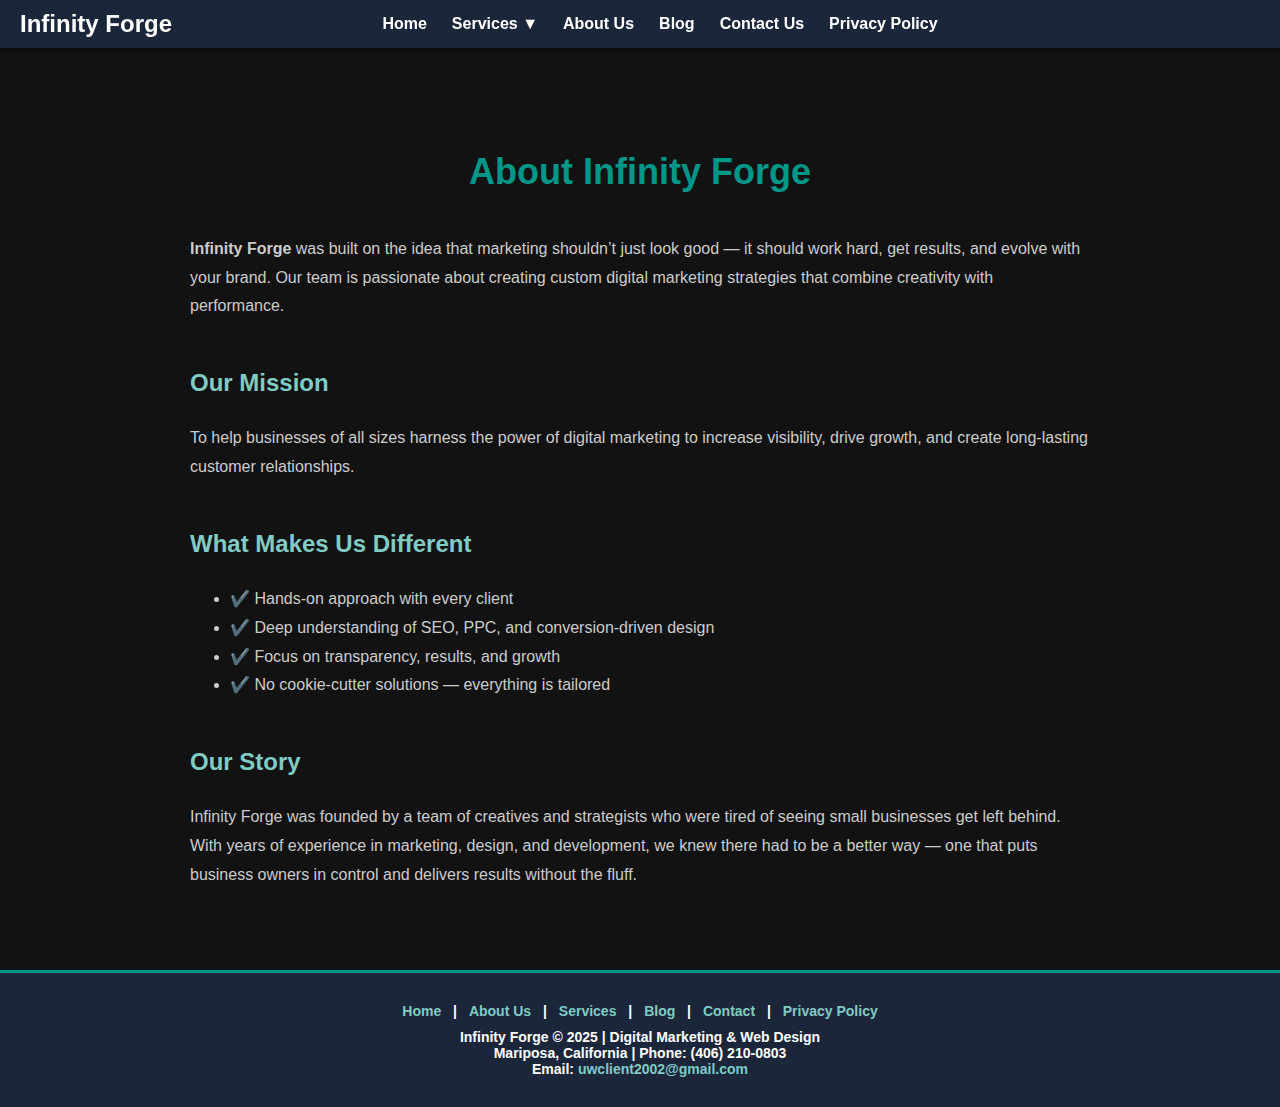
==== about.html @ 3f464b51 "Create about.html" ====
<!DOCTYPE html>
<html lang="en">
<head>
    <meta charset="UTF-8">
    <title>About Us - Infinity Forge</title>
    <meta name="viewport" content="width=device-width, initial-scale=1.0">
    <meta name="description" content="Learn more about Infinity Forge — our mission, values, and what drives us to deliver cutting-edge digital marketing solutions.">
    <link rel="stylesheet" href="styles.css">
    <style>
        .about-container {
            max-width: 900px;
            margin: 140px auto 80px;
            padding: 0 20px;
            line-height: 1.8;
            color: #CCCCCC;
        }

        .about-container h1 {
            color: #009688;
            font-size: 36px;
            text-align: center;
            margin-bottom: 30px;
        }

        .about-container h2 {
            color: #80CBC4;
            margin-top: 40px;
        }

        .footer {
            background-color: #1B263B;
            color: #FFFFFF;
            text-align: center;
            padding: 30px 20px;
            font-size: 14px;
            border-top: 3px solid #009688;
        }

        .footer a {
            color: #80CBC4;
            text-decoration: none;
        }

        .footer a:hover {
            text-decoration: underline;
            color: #CCCCCC;
        }

        .footer .footer-links {
            margin-bottom: 10px;
        }

        .footer .footer-links a {
            margin: 0 8px;
        }
    </style>
</head>
<body>

    <!-- ✅ NAVIGATION MENU -->
    <nav class="navbar">
        <div class="logo">Infinity Forge</div>
        <button class="menu-toggle" onclick="toggleMenu()">☰</button>
        <ul class="nav-links">
            <li><a href="index.html">Home</a></li>
            <li class="dropdown">
                <a href="#">Services ▼</a>
                <ul class="dropdown-content">
                    <li><a href="#">Marketing Troubleshooting & Repair</a></li>
                    <li><a href="#">SEO Optimization</a></li>
                    <li><a href="#">PPC Advertising</a></li>
                    <li><a href="#">Website Design</a></li>
                </ul>
            </li>
            <li><a href="about.html">About Us</a></li>
            <li><a href="blog.html">Blog</a></li>
            <li><a href="contact.html">Contact Us</a></li>
            <li><a href="privacy.html">Privacy Policy</a></li>
        </ul>
    </nav>

    <!-- ✅ ABOUT CONTENT -->
    <div class="about-container">
        <h1>About Infinity Forge</h1>

        <p><strong>Infinity Forge</strong> was built on the idea that marketing shouldn’t just look good — it should work hard, get results, and evolve with your brand. Our team is passionate about creating custom digital marketing strategies that combine creativity with performance.</p>

        <h2>Our Mission</h2>
        <p>To help businesses of all sizes harness the power of digital marketing to increase visibility, drive growth, and create long-lasting customer relationships.</p>

        <h2>What Makes Us Different</h2>
        <ul>
            <li>✔️ Hands-on approach with every client</li>
            <li>✔️ Deep understanding of SEO, PPC, and conversion-driven design</li>
            <li>✔️ Focus on transparency, results, and growth</li>
            <li>✔️ No cookie-cutter solutions — everything is tailored</li>
        </ul>

        <h2>Our Story</h2>
        <p>Infinity Forge was founded by a team of creatives and strategists who were tired of seeing small businesses get left behind. With years of experience in marketing, design, and development, we knew there had to be a better way — one that puts business owners in control and delivers results without the fluff.</p>
    </div>

    <!-- ✅ FOOTER -->
    <div class="footer">
        <div class="footer-links">
            <a href="index.html">Home</a> |
            <a href="about.html">About Us</a> |
            <a href="#">Services</a> |
            <a href="blog.html">Blog</a> |
            <a href="contact.html">Contact</a> |
            <a href="privacy.html">Privacy Policy</a>
        </div>
        <div>
            <strong>Infinity Forge</strong> © 2025 | Digital Marketing & Web Design<br>
            Mariposa, California | Phone: (406) 210-0803<br>
            Email: <a href="mailto:uwclient2002@gmail.com">uwclient2002@gmail.com</a>
        </div>
    </div>

    <script src="scripts.js"></script>
</body>
</html>
---- styles.css ----
/* ✅ GLOBAL STYLES */
body {
    font-family: Arial, sans-serif;
    margin: 0;
    padding: 0;
    background-color: #121212;
    color: #FFFFFF;
    overflow-x: hidden;
    scroll-behavior: smooth;
}

/* ✅ NAVIGATION MENU */
.navbar {
    display: flex;
    justify-content: center;
    align-items: center;
    padding: 15px 20px;
    background-color: #1B263B;
    color: white;
    position: fixed;
    top: 0;
    width: 100%;
    z-index: 1000;
    box-shadow: 0px 4px 6px rgba(0, 0, 0, 0.2);
}

.logo {
    font-size: 24px;
    font-weight: bold;
    position: absolute;
    left: 20px;
}

.menu-toggle {
    display: none;
    font-size: 30px;
    cursor: pointer;
    color: white;
    background: none;
    border: none;
    position: absolute;
    right: 20px;
}

.nav-links {
    list-style: none;
    display: flex;
    gap: 25px;
    margin: 0;
    padding: 0;
}

.nav-links li {
    position: relative;
}

.nav-links a {
    color: white;
    text-decoration: none;
    font-size: 16px;
    font-weight: bold;
    transition: color 0.3s ease-in-out;
}

.nav-links a:hover {
    color: #009688;
}

.dropdown-content {
    display: none;
    position: absolute;
    background-color: #1B263B;
    min-width: 220px;
    border-radius: 5px;
    z-index: 1000;
    list-style: none;
    padding: 10px 0;
}

.dropdown:hover .dropdown-content {
    display: block;
}

.dropdown-content li {
    padding: 5px 10px;
}

.dropdown-content li a {
    display: block;
    color: white;
    text-decoration: none;
    font-size: 15px;
    transition: background-color 0.2s;
}

.dropdown-content li a:hover {
    background-color: #009688;
}

/* ✅ HERO SECTION */
.hero {
    position: relative;
    text-align: center;
    padding: 100px 20px;
    color: #FFFFFF;
    margin-top: 60px;
}

.hero::before {
    content: "";
    position: absolute;
    top: 0;
    left: 0;
    width: 100%;
    height: 100%;
    background: url('images/digital-marketing-dashboard-hero.webp') no-repeat center center/cover;
    filter: brightness(70%) contrast(90%);
    z-index: -1;
}

.hero h1 {
    font-size: 42px;
    font-weight: bold;
}

.cta-button {
    display: inline-block;
    padding: 10px 20px;
    background-color: #009688;
    color: #FFFFFF;
    text-decoration: none;
    border-radius: 5px;
    margin-top: 20px;
}

/* ✅ SERVICES SECTION */
.services {
    text-align: center;
    padding: 50px 20px;
    background-color: #121212;
}

.services h2 {
    color: #009688;
    font-size: 32px;
}

.service-item {
    display: inline-block;
    width: 32%;
    margin: 20px 1%;
    padding: 20px;
    background-color: #1B263B;
    border-radius: 8px;
    border: 1px solid #009688;
    box-sizing: border-box;
}

.service-item img {
    width: 100%;
    height: 200px;
    object-fit: cover;
    border-radius: 5px;
}

/* ✅ CONTACT SECTION */
.contact {
    text-align: center;
    padding: 50px 20px;
    background-color: #1B263B;
}

.contact h2 {
    color: #009688;
}

.contact p {
    font-size: 18px;
}

.contact a {
    color: #80CBC4;
    text-decoration: none;
}

.contact a:hover {
    color: #FFFFFF;
    text-decoration: underline;
}

/* ✅ FOOTER */
.footer {
    background-color: #009688;
    color: #FFFFFF;
    text-align: center;
    padding: 20px;
    font-weight: bold;
}

/* ✅ RESPONSIVE STYLES FOR MOBILE DEVICES */
@media (max-width: 768px) {
    /* Hamburger Menu */
    .menu-toggle {
        display: block !important;
        right: 50%;
        transform: translateX(50%);
    }

    .nav-links {
        display: none;
        flex-direction: column;
        width: 100%;
        position: absolute;
        top: 60px;
        left: 0;
        background-color: #1B263B;
        text-align: center;
        padding: 10px 0;
    }

    .nav-links.active {
        display: flex;
    }

    .nav-links li {
        margin: 10px 0;
    }

    .logo {
        position: absolute;
        left: 20px;
    }

    /* Services Section - Single Column */
    .service-item {
        width: 90% !important;
        display: block !important;
        margin: 15px auto !important;
        padding: 15px !important;
    }

    .service-item img {
        height: auto !important;
        max-height: 180px !important;
    }

    .services {
        padding: 30px 10px !important;
    }
}
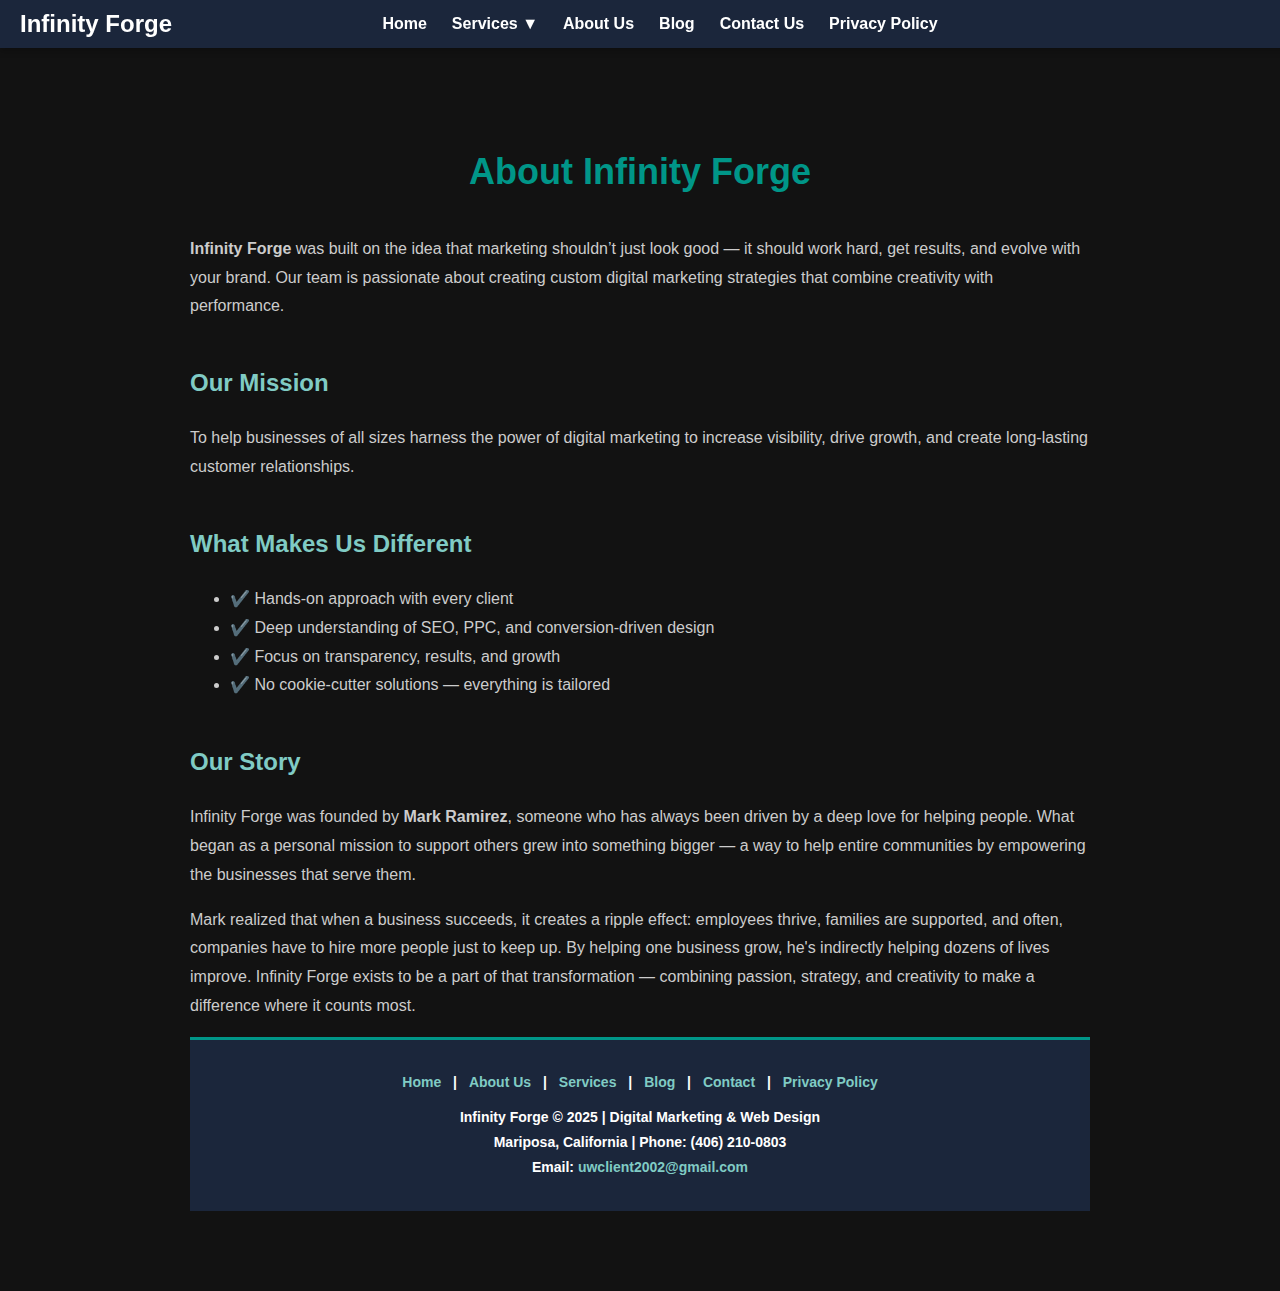
==== commit 17f0701c: "Update about.html" ====
--- a/about.html
+++ b/about.html
@@ -96,9 +96,11 @@
             <li>✔️ No cookie-cutter solutions — everything is tailored</li>
         </ul>
 
-        <h2>Our Story</h2>
-        <p>Infinity Forge was founded by a team of creatives and strategists who were tired of seeing small businesses get left behind. With years of experience in marketing, design, and development, we knew there had to be a better way — one that puts business owners in control and delivers results without the fluff.</p>
-    </div>
+      <h2>Our Story</h2>
+<p>Infinity Forge was founded by <strong>Mark Ramirez</strong>, someone who has always been driven by a deep love for helping people. What began as a personal mission to support others grew into something bigger — a way to help entire communities by empowering the businesses that serve them.</p>
+
+<p>Mark realized that when a business succeeds, it creates a ripple effect: employees thrive, families are supported, and often, companies have to hire more people just to keep up. By helping one business grow, he's indirectly helping dozens of lives improve. Infinity Forge exists to be a part of that transformation — combining passion, strategy, and creativity to make a difference where it counts most.</p>
+
 
     <!-- ✅ FOOTER -->
     <div class="footer">
